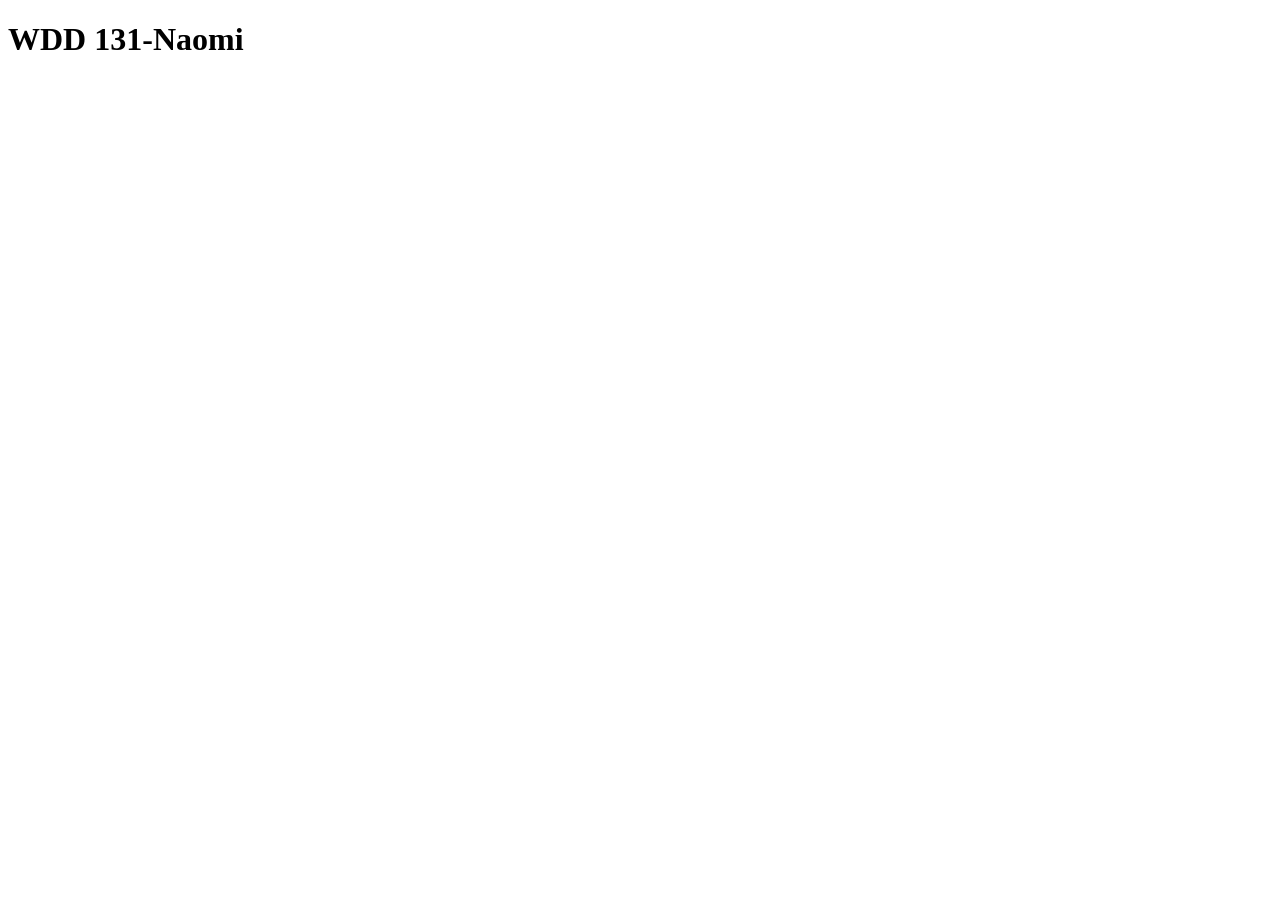
==== index.html @ 4f17cfdd "First commit" ====
<!DOCTYPE html>
<html lang="en">
<head>
    <meta charset="UFT-8">
    <meta name="viewport" content="width=device-width, initial-scale=1.0">
    <title>WDD 131</title>
</head>
<body>
    <h1>WDD 131-Naomi</h1>
</body>
</html>
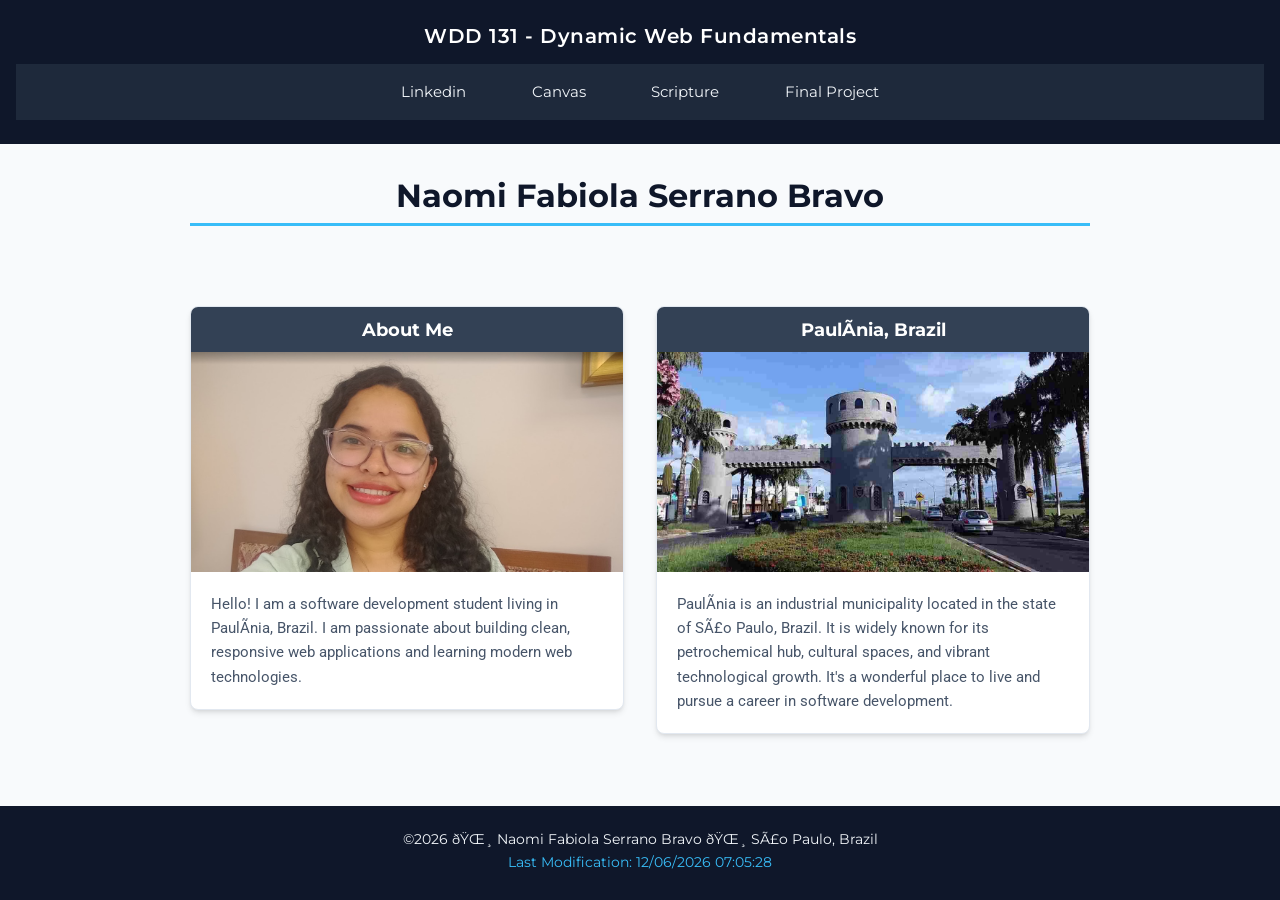
==== commit 6f2928b6: "W01 Assignment: Home Page" ====
--- a/index.html
+++ b/index.html
@@ -3,9 +3,40 @@
 <head>
     <meta charset="UFT-8">
     <meta name="viewport" content="width=device-width, initial-scale=1.0">
-    <title>WDD 131</title>
+    <title>WDD 131 - Dynamic Web Fundamentals - Naomi Serrano</title>
+    <meta name="author" content="Naomi Serrano">
+    <meta name="description" content="WDD 131 - Dynamic Web Fundamentals - Naomi Fabiola Serrano Bravo - software development student, portfolio, HTML, CSS, JavaScript, Paulínia Brazil">
+    <link rel="stylesheet" href="styles/base.css">
 </head>
 <body>
-    <h1>WDD 131-Naomi</h1>
+    <header>
+        <span id="course-title">WDD 131 - Dynamic Web Fundamentals</span>
+        <nav>
+            <a href="https://www.linkedin.com/home">Linkedin</a>
+            <a href="https://byupw.instructure.com/">Canvas</a>
+            <a href="https://www.churchofjesuschrist.org/study/scriptures/dc-testament/dc/6?lang=eng&id=p36#p36">Scripture</a>
+            <a href="project.html">Final Project</a>
+        </nav>
+    </header>
+    <main>
+        <h1>Naomi Fabiola Serrano Bravo</h1>
+
+        <section class="card">
+            <h2>About Me</h2>
+            <img src="images/profile.jpg" alt="Profile picture of Naomi Serrano" width="400" height="300" loading="lazy">
+            <p>Hello! I am a software development student living in Paulínia, Brazil. I am passionate about building clean, responsive web applications and learning modern web technologies.</p>
+        </section>
+
+        <section class="card">
+            <h2>Paulínia, Brazil</h2>
+            <img src="images/location.jpg" alt="Location representation of Paulínia, Brazil" width="400" height="300" loading="lazy">
+            <p>Paulínia is an industrial municipality located in the state of São Paulo, Brazil. It is widely known for its petrochemical hub, cultural spaces, and vibrant technological growth. It's a wonderful place to live and pursue a career in software development.</p>
+        </section>
+    </main>
+    <footer>
+        <p>&copy;<span id="currentyear"></span> 🌸 Naomi Fabiola Serrano Bravo 🌸 São Paulo, Brazil</p>
+        <p id="lastModified"></p>
+    </footer>
+    <script src="scripts/getdates.js" defer></script>
 </body>
 </html>
--- a/styles/base.css
+++ b/styles/base.css
@@ -0,0 +1,130 @@
+@import url('https://fonts.googleapis.com/css2?family=Montserrat:wght@400;600&family=Roboto:wght@300;400;700&display=swap');
+
+* {
+    box-sizing: border-box;
+    margin: 0;
+    padding: 0;
+}
+
+body {
+    font-family: 'Roboto', sans-serif;
+    background-color: #f8fafc;
+    color: #1e293b;
+    display: flex;
+    flex-direction: column;
+    min-height: 100vh;
+}
+
+header {
+    background-color: #0f172a;
+    color: #ffffff;
+    text-align: center;
+    padding: 1.5rem 1rem;
+    font-family: 'Montserrat', sans-serif;
+}
+
+header span#course-title {
+    display: block;
+    font-size: 1.25rem;
+    font-weight: 600;
+    letter-spacing: 0.5px;
+    margin-bottom: 1rem;
+}
+
+nav {
+    display: flex;
+    justify-content: center;
+    gap: 2.5rem;
+    background-color: #1e293b;
+    padding: 0.75rem 0;
+}
+
+nav a {
+    color: #f1f5f9;
+    text-decoration: none;
+    font-size: 0.95rem;
+    font-weight: 400;
+    transition: color 0.3s ease, background-color 0.3s ease;
+    padding: 0.4rem 0.8rem;
+    border-radius: 4px;
+}
+
+nav a:hover {
+    color: #38bdf8;
+    background-color: rgba(56, 189, 248, 0.1);
+    text-decoration: none;
+}
+
+main {
+    max-width: 900px;
+    width: 90%;
+    margin: 2rem auto;
+    flex: 1;
+
+    display: grid;
+    grid-template-columns: repeat(auto-fit, minmax(380px, 1fr));
+    gap: 2rem;
+    align-items: start;
+}
+
+main h1 {
+    grid-column: 1 / -1;
+    text-align: center;
+    font-family: 'Montserrat', sans-serif;
+    font-size: 2rem;
+    color: #0f172a;
+    margin-bottom: 0.5rem;
+    border-bottom: 3px solid #38bdf8;
+    padding-bottom: 0.5rem;
+}
+
+.card {
+    background-color: #ffffff;
+    border-radius: 8px;
+    box-shadow: 0 4px 6px -1px rgba(0, 0, 0, 0.1), 0 2px 4px -2px rgba(0, 0, 0, 0.1);
+    display: flex;
+    flex-direction: column;
+    overflow: hidden;
+    border: 1px solid #e2e8f0;
+}
+
+.card h2 {
+    background-color: #334155;
+    color: #ffffff;
+    padding: 0.75rem 1rem;
+    font-size: 1.1rem;
+    font-family: 'Montserrat', sans-serif;
+    text-align: center;
+}
+
+.card img {
+    display: block;
+    width: 100%;
+    max-height: 220px;
+    object-fit: cover;
+}
+
+.card p {
+    padding: 1.25rem;
+    font-size: 0.95rem;
+    line-height: 1.6;
+    color: #475569;
+    flex-grow: 1;
+}
+
+footer {
+    background-color: #0f172a;
+    color: #f1f5f9;
+    text-align: center;
+    padding: 1.5rem;
+    font-size: 0.9rem;
+    font-family: 'Montserrat', sans-serif;
+}
+
+footer p {
+    margin-bottom: 0.3rem;
+}
+
+footer #lastModified {
+    color: #38bdf8;
+}
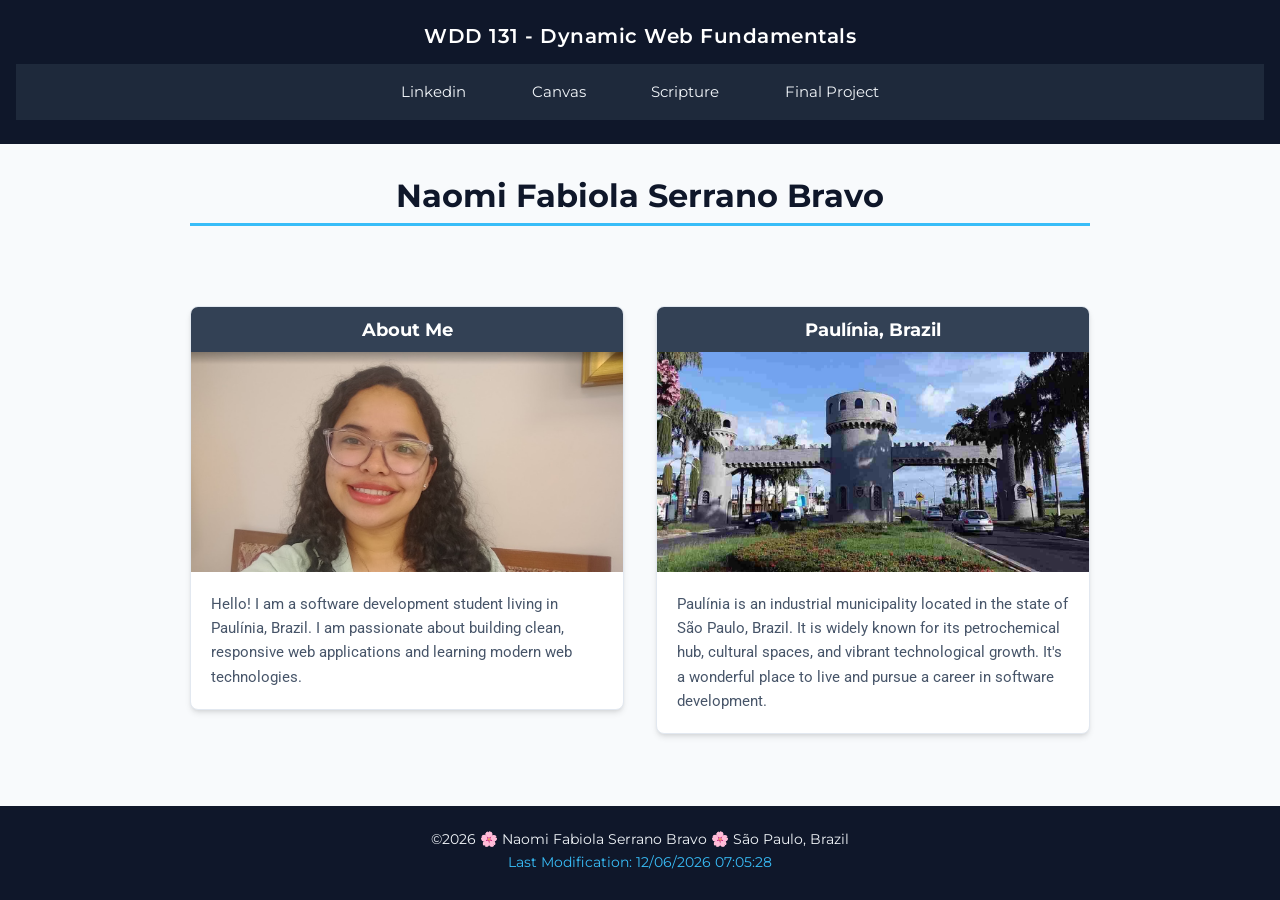
==== commit 361fc042: "change meta charset attribute to lowercase utf-8" ====
--- a/index.html
+++ b/index.html
@@ -1,12 +1,19 @@
 <!DOCTYPE html>
 <html lang="en">
 <head>
-    <meta charset="UFT-8">
+    <meta charset="utf-8">
     <meta name="viewport" content="width=device-width, initial-scale=1.0">
     <title>WDD 131 - Dynamic Web Fundamentals - Naomi Serrano</title>
     <meta name="author" content="Naomi Serrano">
     <meta name="description" content="WDD 131 - Dynamic Web Fundamentals - Naomi Fabiola Serrano Bravo - software development student, portfolio, HTML, CSS, JavaScript, Paulínia Brazil">
+
+    <link rel="preconnect" href="https://fonts.googleapis.com">
+    <link rel="preconnect" href="https://fonts.gstatic.com" crossorigin>
+    <link href="https://fonts.googleapis.com/css2?family=Montserrat:wght@400;600&family=Roboto:wght@300;400;700&display=swap" rel="stylesheet">
+
     <link rel="stylesheet" href="styles/base.css">
+
+    <script src="scripts/getdates.js" defer></script>
 </head>
 <body>
     <header>
@@ -37,6 +44,6 @@
         <p>&copy;<span id="currentyear"></span> 🌸 Naomi Fabiola Serrano Bravo 🌸 São Paulo, Brazil</p>
         <p id="lastModified"></p>
     </footer>
-    <script src="scripts/getdates.js" defer></script>
+    
 </body>
 </html>
--- a/styles/base.css
+++ b/styles/base.css
@@ -1,5 +1,3 @@
-@import url('https://fonts.googleapis.com/css2?family=Montserrat:wght@400;600&family=Roboto:wght@300;400;700&display=swap');
-
 * {
     box-sizing: border-box;
     margin: 0;
